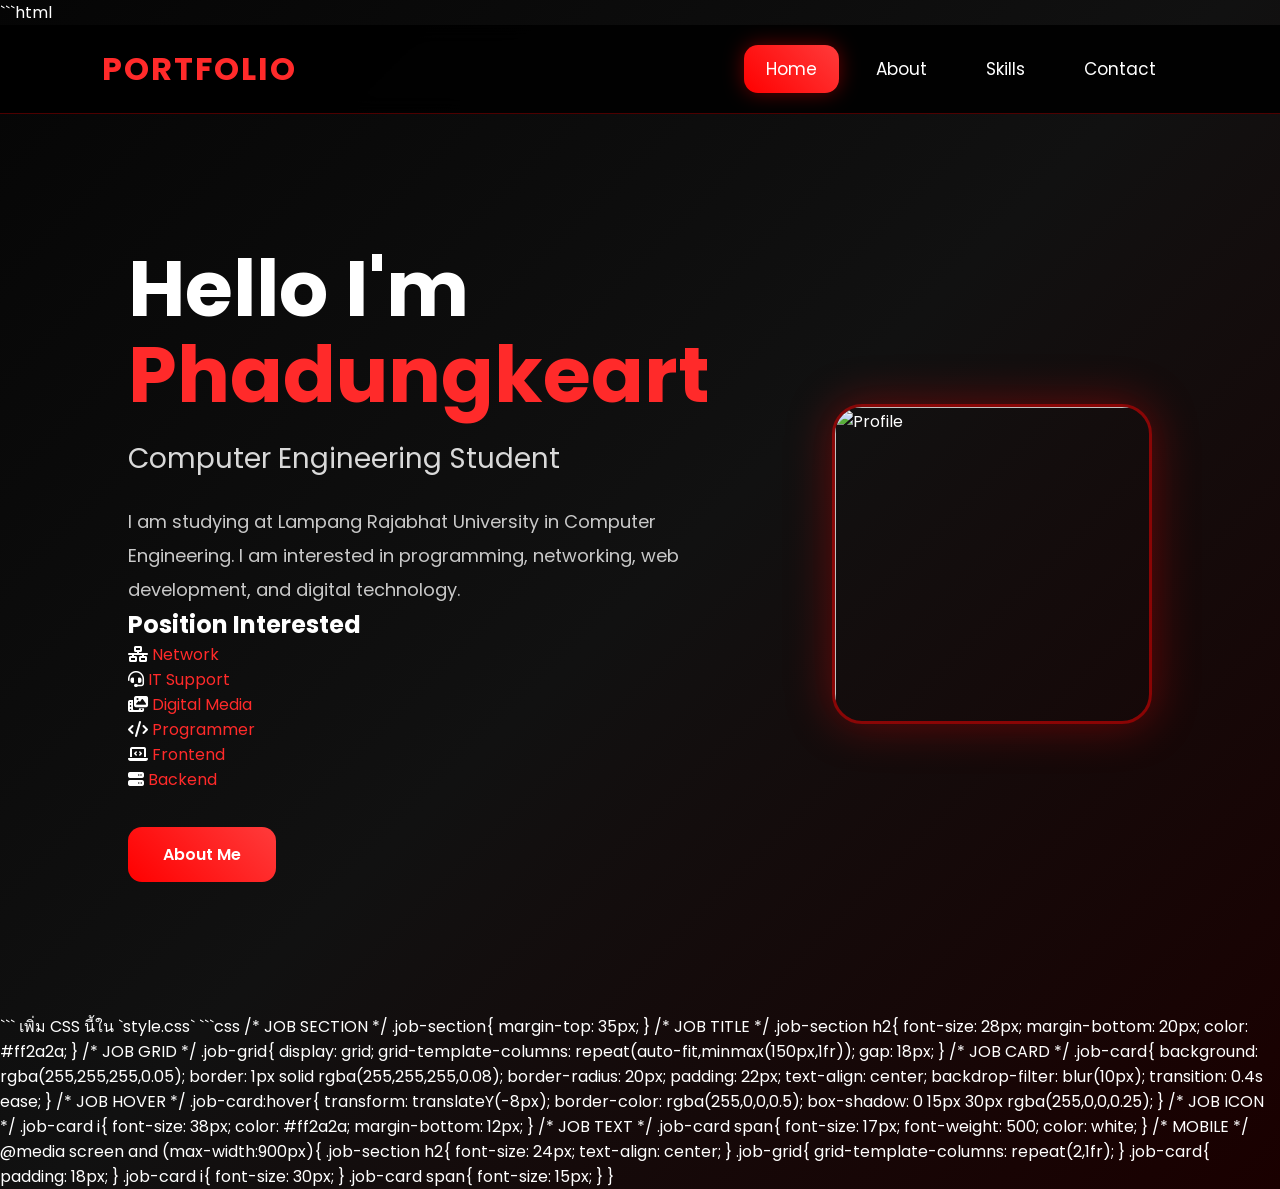
==== index.html @ 9d235dcd "update index1" ====
```html
<!DOCTYPE html>
<html lang="en">

<head>

    <meta charset="UTF-8">

    <meta name="viewport"
    content="width=device-width, initial-scale=1.0">

    <title>Portfolio</title>

    <!-- CSS -->
    <link rel="stylesheet" href="style.css">

    <!-- FONT AWESOME -->
    <link rel="stylesheet"
    href="https://cdnjs.cloudflare.com/ajax/libs/font-awesome/6.5.1/css/all.min.css">

</head>

<body>

    <!-- NAVBAR -->
    <nav class="navbar">

        <div class="logo">
            PORTFOLIO
        </div>

        <ul class="nav-links">

            <li>
                <a href="index.html"
                class="active">
                    Home
                </a>
            </li>

            <li>
                <a href="about.html">
                    About
                </a>
            </li>

            <li>
                <a href="skills.html">
                    Skills
                </a>
            </li>

            <li>
                <a href="contact.html">
                    Contact
                </a>
            </li>

        </ul>

    </nav>

    <!-- HERO -->
    <section class="hero fade-up">

        <!-- TEXT -->
        <div class="hero-text">

            <h1>
                Hello I'm
                <br>
                <span>
                    Phadungkeart
                </span>
            </h1>

            <h3>
                Computer Engineering Student
            </h3>

            <p>
                I am studying at
                Lampang Rajabhat University
                in Computer Engineering.
                I am interested in
                programming, networking,
                web development,
                and digital technology.
            </p>

            <!-- POSITION -->
            <div class="job-section">

                <h2>
                    Position Interested
                </h2>

                <div class="job-grid">

                    <div class="job-card">
                        <i class="fa-solid fa-network-wired"></i>
                        <span>Network</span>
                    </div>

                    <div class="job-card">
                        <i class="fa-solid fa-headset"></i>
                        <span>IT Support</span>
                    </div>

                    <div class="job-card">
                        <i class="fa-solid fa-photo-film"></i>
                        <span>Digital Media</span>
                    </div>

                    <div class="job-card">
                        <i class="fa-solid fa-code"></i>
                        <span>Programmer</span>
                    </div>

                    <div class="job-card">
                        <i class="fa-solid fa-laptop-code"></i>
                        <span>Frontend</span>
                    </div>

                    <div class="job-card">
                        <i class="fa-solid fa-server"></i>
                        <span>Backend</span>
                    </div>

                </div>

            </div>

            <a href="about.html"
            class="btn">
                About Me
            </a>

        </div>

        <!-- IMAGE -->
        <div class="hero-image">

            <img src="profile.jpg"
            alt="Profile">

        </div>

    </section>

    <!-- JS -->
    <script src="script.js"></script>

</body>

</html>
```

เพิ่ม CSS นี้ใน `style.css`

```css
/* JOB SECTION */
.job-section{
    margin-top: 35px;
}

/* JOB TITLE */
.job-section h2{
    font-size: 28px;
    margin-bottom: 20px;
    color: #ff2a2a;
}

/* JOB GRID */
.job-grid{
    display: grid;
    grid-template-columns: repeat(auto-fit,minmax(150px,1fr));
    gap: 18px;
}

/* JOB CARD */
.job-card{
    background: rgba(255,255,255,0.05);
    border: 1px solid rgba(255,255,255,0.08);
    border-radius: 20px;
    padding: 22px;
    text-align: center;
    backdrop-filter: blur(10px);
    transition: 0.4s ease;
}

/* JOB HOVER */
.job-card:hover{
    transform: translateY(-8px);
    border-color: rgba(255,0,0,0.5);
    box-shadow: 0 15px 30px rgba(255,0,0,0.25);
}

/* JOB ICON */
.job-card i{
    font-size: 38px;
    color: #ff2a2a;
    margin-bottom: 12px;
}

/* JOB TEXT */
.job-card span{
    font-size: 17px;
    font-weight: 500;
    color: white;
}

/* MOBILE */
@media screen and (max-width:900px){

    .job-section h2{
        font-size: 24px;
        text-align: center;
    }

    .job-grid{
        grid-template-columns: repeat(2,1fr);
    }

    .job-card{
        padding: 18px;
    }

    .job-card i{
        font-size: 30px;
    }

    .job-card span{
        font-size: 15px;
    }
}
---- style.css ----
/* IMPORT FONT */
@import url('https://fonts.googleapis.com/css2?family=Poppins:wght@300;400;500;600;700&display=swap');

/* RESET */
*{
    margin:0;
    padding:0;
    box-sizing:border-box;
}

/* BODY */
body{
    font-family:'Poppins',sans-serif;
    background:linear-gradient(135deg,#050505,#111111,#1a0000);
    color:white;
    overflow-x:hidden;
}

/* NAVBAR */
.navbar{
    width:100%;
    display:flex;
    justify-content:space-between;
    align-items:center;
    padding:20px 8%;
    position:sticky;
    top:0;
    z-index:1000;
    background:rgba(0,0,0,0.9);
    backdrop-filter:blur(10px);
    border-bottom:1px solid rgba(255,0,0,0.3);
}

/* LOGO */
.logo{
    font-size:32px;
    font-weight:700;
    letter-spacing:2px;
    color:#ff2a2a;
}

/* MENU */
.nav-links{
    display:flex;
    list-style:none;
    gap:15px;
}

/* LINKS */
.nav-links a{
    text-decoration:none;
    color:white;
    padding:12px 22px;
    border-radius:14px;
    transition:0.3s ease;
    font-size:17px;
}

/* HOVER */
.nav-links a:hover{
    background:rgba(255,0,0,0.15);
    color:#ff2a2a;
    transform:translateY(-3px);
}

/* ACTIVE */
.active{
    background:linear-gradient(45deg,#ff0000,#ff3b3b);
    box-shadow:0 0 20px rgba(255,0,0,0.4);
}

/* HERO */
.hero{
    min-height:100vh;
    display:flex;
    justify-content:center;
    align-items:center;
    gap:100px;
    padding:100px 10%;
}

/* HERO TEXT */
.hero-text{
    max-width:650px;
}

/* TITLE */
.hero-text h1{
    font-size:78px;
    line-height:1.1;
    margin-bottom:20px;
}

/* RED */
.hero-text span{
    color:#ff2a2a;
}

/* SUBTITLE */
.hero-text h3{
    font-size:28px;
    color:#d9d9d9;
    margin-bottom:25px;
    font-weight:400;
}

/* DESCRIPTION */
.hero-text p{
    font-size:18px;
    line-height:1.9;
    color:#c9c9c9;
}

/* BUTTON */
.btn{
    display:inline-block;
    margin-top:35px;
    padding:15px 35px;
    background:linear-gradient(45deg,#ff0000,#ff3b3b);
    color:white;
    text-decoration:none;
    border-radius:14px;
    font-weight:600;
    transition:0.35s ease;
}

/* BUTTON HOVER */
.btn:hover{
    transform:translateY(-5px);
    box-shadow:0 15px 30px rgba(255,0,0,0.4);
}

/* HERO IMAGE */
.hero-image img{
    width:320px;
    border-radius:30px;
    border:3px solid rgba(255,0,0,0.5);
    box-shadow:0 0 45px rgba(255,0,0,0.35);
    transition:0.4s ease;
}

/* IMAGE HOVER */
.hero-image img:hover{
    transform:scale(1.03) translateY(-8px);
    box-shadow:0 0 70px rgba(255,0,0,0.6);
}

/* PAGE */
.page-container{
    padding:100px 10%;
}

/* TITLE */
.title{
    font-size:55px;
    color:#ff2a2a;
    text-align:center;
    margin-bottom:50px;
    letter-spacing:2px;
}

/* CARD */
.card{
    background:rgba(255,255,255,0.05);
    border:1px solid rgba(255,255,255,0.08);
    border-radius:30px;
    padding:40px;
    margin-bottom:30px;
    text-align:center;
    backdrop-filter:blur(10px);
    transition:0.4s ease;
}

/* CARD HOVER */
.card:hover{
    transform:translateY(-8px);
    box-shadow:0 20px 40px rgba(255,0,0,0.2);
    border-color:rgba(255,0,0,0.4);
}

/* ICON */
.card i,
.skill-card i,
.contact-card i{
    font-size:55px;
    color:#ff2a2a;
    margin-bottom:20px;
}

/* CARD TEXT */
.card p{
    font-size:20px;
    line-height:2;
    color:#d5d5d5;
}

/* SKILLS */
.skills-grid{
    display:grid;
    grid-template-columns:repeat(auto-fit,minmax(220px,1fr));
    gap:25px;
}

/* SKILL CARD */
.skill-card{
    background:rgba(255,255,255,0.05);
    border:1px solid rgba(255,255,255,0.08);
    border-radius:25px;
    padding:40px;
    text-align:center;
    transition:0.4s ease;
    backdrop-filter:blur(10px);
}

/* HOVER */
.skill-card:hover{
    transform:translateY(-8px);
    border-color:rgba(255,0,0,0.5);
    box-shadow:0 20px 40px rgba(255,0,0,0.2);
}

/* SKILL TEXT */
.skill-card h2{
    font-size:24px;
}

/* CONTACT */
.contact-grid{
    display:grid;
    grid-template-columns:repeat(auto-fit,minmax(250px,1fr));
    gap:25px;
}

/* CONTACT CARD */
.contact-card{
    background:rgba(255,255,255,0.05);
    border:1px solid rgba(255,255,255,0.08);
    border-radius:25px;
    padding:40px;
    text-align:center;
    transition:0.4s ease;
    backdrop-filter:blur(10px);
}

/* CONTACT HOVER */
.contact-card:hover{
    transform:translateY(-8px);
    border-color:rgba(255,0,0,0.5);
    box-shadow:0 20px 40px rgba(255,0,0,0.2);
}

/* CONTACT TEXT */
.contact-card p{
    color:#d5d5d5;
    font-size:18px;
}

/* CERTIFICATE IMAGE */
.card img{
    width:100%;
    max-width:900px;
    border-radius:20px;
    border:2px solid rgba(255,0,0,0.4);
    box-shadow:0 0 25px rgba(255,0,0,0.25);
}

/* ========================= */
/* CERTIFICATE CLICK EFFECT */
/* ========================= */

.certificate-card a{
    display:block;
    text-decoration:none;
    color:white;
}

.certificate-card img{
    width:100%;
    height:230px;
    object-fit:cover;
    display:block;
    transition:0.4s ease;
    cursor:pointer;
}

.certificate-card:hover img{
    transform:scale(1.03);
}

/* FOOTER */
footer{
    text-align:center;
    padding:25px;
    background:rgba(0,0,0,0.6);
    border-top:1px solid rgba(255,0,0,0.2);
    color:#c9c9c9;
}

/* ANIMATION */
.fade-up{
    animation:fadeUp 1s ease;
}

/* KEYFRAME */
@keyframes fadeUp{

    from{
        opacity:0;
        transform:translateY(40px);
    }

    to{
        opacity:1;
        transform:translateY(0);
    }
}

/* MOBILE */
@media screen and (max-width:900px){

    /* NAVBAR */
    .navbar{
        flex-direction:column;
        gap:20px;
        padding:20px;
    }

    /* MENU */
    .nav-links{
        flex-wrap:wrap;
        justify-content:center;
        gap:10px;
    }

    .nav-links a{
        padding:10px 18px;
        font-size:15px;
    }

    /* HERO */
    .hero{
        flex-direction:column-reverse;
        text-align:center;
        gap:50px;
        padding:80px 8%;
    }

    /* TITLE */
    .hero-text h1{
        font-size:48px;
    }

    .hero-text h3{
        font-size:22px;
    }

    .hero-text p{
        font-size:16px;
    }

    /* IMAGE */
    .hero-image img{
        width:260px;
    }

    /* PAGE */
    .page-container{
        padding:70px 6%;
    }

    /* TITLE */
    .title{
        font-size:40px;
    }

    /* CARD */
    .card,
    .skill-card,
    .contact-card{
        padding:30px 20px;
    }

    /* TEXT */
    .card p,
    .contact-card p{
        font-size:16px;
        line-height:1.8;
    }

    /* ICON */
    .card i,
    .skill-card i,
    .contact-card i{
        font-size:45px;
    }

    /* SKILL */
    .skill-card h2{
        font-size:20px;
    }

    /* BUTTON */
    .btn{
        width:100%;
        max-width:300px;
    }

    /* CERTIFICATE */
    .card img{
        width:100%;
        border-radius:15px;
    }

    .certificate-card img{
        height:200px;
    }
}
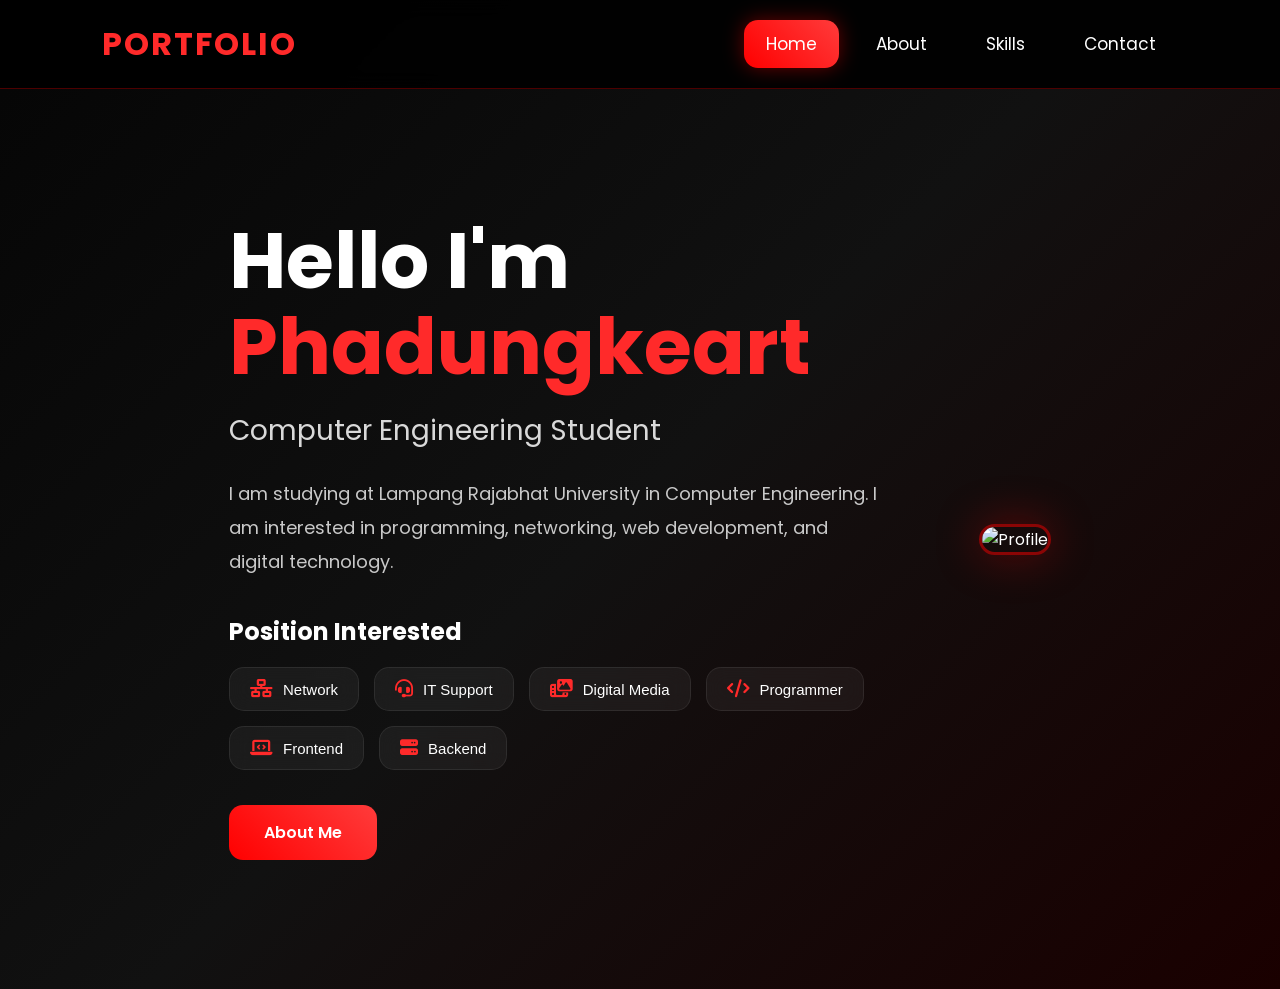
==== commit 888a1e62: "update index2" ====
--- a/index.html
+++ b/index.html
@@ -1,4 +1,3 @@
-```html
 <!DOCTYPE html>
 <html lang="en">
 
@@ -25,10 +24,12 @@
     <!-- NAVBAR -->
     <nav class="navbar">
 
+        <!-- LOGO -->
         <div class="logo">
             PORTFOLIO
         </div>
 
+        <!-- MENU -->
         <ul class="nav-links">
 
             <li>
@@ -69,6 +70,7 @@
             <h1>
                 Hello I'm
                 <br>
+
                 <span>
                     Phadungkeart
                 </span>
@@ -89,48 +91,79 @@
             </p>
 
             <!-- POSITION -->
-            <div class="job-section">
+            <div class="position-section">
 
-                <h2>
+                <h2 class="position-title">
                     Position Interested
                 </h2>
 
-                <div class="job-grid">
+                <div class="position-grid">
 
-                    <div class="job-card">
+                    <div class="position-card">
+
                         <i class="fa-solid fa-network-wired"></i>
-                        <span>Network</span>
+
+                        <span>
+                            Network
+                        </span>
+
                     </div>
 
-                    <div class="job-card">
+                    <div class="position-card">
+
                         <i class="fa-solid fa-headset"></i>
-                        <span>IT Support</span>
+
+                        <span>
+                            IT Support
+                        </span>
+
                     </div>
 
-                    <div class="job-card">
+                    <div class="position-card">
+
                         <i class="fa-solid fa-photo-film"></i>
-                        <span>Digital Media</span>
+
+                        <span>
+                            Digital Media
+                        </span>
+
                     </div>
 
-                    <div class="job-card">
+                    <div class="position-card">
+
                         <i class="fa-solid fa-code"></i>
-                        <span>Programmer</span>
+
+                        <span>
+                            Programmer
+                        </span>
+
                     </div>
 
-                    <div class="job-card">
+                    <div class="position-card">
+
                         <i class="fa-solid fa-laptop-code"></i>
-                        <span>Frontend</span>
+
+                        <span>
+                            Frontend
+                        </span>
+
                     </div>
 
-                    <div class="job-card">
+                    <div class="position-card">
+
                         <i class="fa-solid fa-server"></i>
-                        <span>Backend</span>
+
+                        <span>
+                            Backend
+                        </span>
+
                     </div>
 
                 </div>
 
             </div>
 
+            <!-- BUTTON -->
             <a href="about.html"
             class="btn">
                 About Me
@@ -153,84 +186,4 @@
 
 </body>
 
-</html>
-```
-
-เพิ่ม CSS นี้ใน `style.css`
-
-```css
-/* JOB SECTION */
-.job-section{
-    margin-top: 35px;
-}
-
-/* JOB TITLE */
-.job-section h2{
-    font-size: 28px;
-    margin-bottom: 20px;
-    color: #ff2a2a;
-}
-
-/* JOB GRID */
-.job-grid{
-    display: grid;
-    grid-template-columns: repeat(auto-fit,minmax(150px,1fr));
-    gap: 18px;
-}
-
-/* JOB CARD */
-.job-card{
-    background: rgba(255,255,255,0.05);
-    border: 1px solid rgba(255,255,255,0.08);
-    border-radius: 20px;
-    padding: 22px;
-    text-align: center;
-    backdrop-filter: blur(10px);
-    transition: 0.4s ease;
-}
-
-/* JOB HOVER */
-.job-card:hover{
-    transform: translateY(-8px);
-    border-color: rgba(255,0,0,0.5);
-    box-shadow: 0 15px 30px rgba(255,0,0,0.25);
-}
-
-/* JOB ICON */
-.job-card i{
-    font-size: 38px;
-    color: #ff2a2a;
-    margin-bottom: 12px;
-}
-
-/* JOB TEXT */
-.job-card span{
-    font-size: 17px;
-    font-weight: 500;
-    color: white;
-}
-
-/* MOBILE */
-@media screen and (max-width:900px){
-
-    .job-section h2{
-        font-size: 24px;
-        text-align: center;
-    }
-
-    .job-grid{
-        grid-template-columns: repeat(2,1fr);
-    }
-
-    .job-card{
-        padding: 18px;
-    }
-
-    .job-card i{
-        font-size: 30px;
-    }
-
-    .job-card span{
-        font-size: 15px;
-    }
-}+</html>
--- a/style.css
+++ b/style.css
@@ -1,4 +1,3 @@
-
 /* IMPORT FONT */
 @import url('https://fonts.googleapis.com/css2?family=Poppins:wght@300;400;500;600;700&display=swap');
 
@@ -12,71 +11,115 @@
 /* BODY */
 body{
     font-family:'Poppins',sans-serif;
-    background:linear-gradient(135deg,#050505,#111111,#1a0000);
+    background:
+        linear-gradient(
+            135deg,
+            #050505,
+            #111111,
+            #1a0000
+        );
+
     color:white;
+
     overflow-x:hidden;
 }
 
 /* NAVBAR */
 .navbar{
     width:100%;
+
     display:flex;
+
     justify-content:space-between;
+
     align-items:center;
+
     padding:20px 8%;
+
     position:sticky;
+
     top:0;
+
     z-index:1000;
+
     background:rgba(0,0,0,0.9);
+
     backdrop-filter:blur(10px);
-    border-bottom:1px solid rgba(255,0,0,0.3);
+
+    border-bottom:
+        1px solid rgba(255,0,0,0.3);
 }
 
 /* LOGO */
 .logo{
     font-size:32px;
+
     font-weight:700;
+
     letter-spacing:2px;
+
     color:#ff2a2a;
 }
 
 /* MENU */
 .nav-links{
     display:flex;
+
     list-style:none;
+
     gap:15px;
 }
 
 /* LINKS */
 .nav-links a{
     text-decoration:none;
+
     color:white;
+
     padding:12px 22px;
+
     border-radius:14px;
+
     transition:0.3s ease;
+
     font-size:17px;
 }
 
 /* HOVER */
 .nav-links a:hover{
-    background:rgba(255,0,0,0.15);
+    background:
+        rgba(255,0,0,0.15);
+
     color:#ff2a2a;
+
     transform:translateY(-3px);
 }
 
 /* ACTIVE */
 .active{
-    background:linear-gradient(45deg,#ff0000,#ff3b3b);
-    box-shadow:0 0 20px rgba(255,0,0,0.4);
+    background:
+        linear-gradient(
+            45deg,
+            #ff0000,
+            #ff3b3b
+        );
+
+    box-shadow:
+        0 0 20px rgba(255,0,0,0.4);
 }
 
 /* HERO */
 .hero{
     min-height:100vh;
+
     display:flex;
+
     justify-content:center;
+
     align-items:center;
+
     gap:100px;
+
     padding:100px 10%;
 }
 
@@ -88,7 +131,9 @@
 /* TITLE */
 .hero-text h1{
     font-size:78px;
+
     line-height:1.1;
+
     margin-bottom:20px;
 }
 
@@ -100,201 +145,177 @@
 /* SUBTITLE */
 .hero-text h3{
     font-size:28px;
+
     color:#d9d9d9;
+
     margin-bottom:25px;
+
     font-weight:400;
 }
 
 /* DESCRIPTION */
 .hero-text p{
     font-size:18px;
+
     line-height:1.9;
+
     color:#c9c9c9;
+}
+
+/* POSITION */
+.position-section{
+    margin-top:35px;
+}
+
+/* POSITION TITLE */
+.position-title{
+    font-size:24px;
+
+    margin-bottom:18px;
+
+    color:#ffffff;
+}
+
+/* GRID */
+.position-grid{
+    display:flex;
+
+    flex-wrap:wrap;
+
+    gap:15px;
+}
+
+/* CARD */
+.position-card{
+    display:flex;
+
+    align-items:center;
+
+    gap:10px;
+
+    padding:12px 20px;
+
+    background:
+        rgba(255,255,255,0.05);
+
+    border:
+        1px solid rgba(255,255,255,0.08);
+
+    border-radius:15px;
+
+    backdrop-filter:blur(10px);
+
+    transition:0.35s ease;
+
+    cursor:pointer;
+}
+
+/* ICON */
+.position-card i{
+    color:#ff2a2a;
+
+    font-size:18px;
+
+    transition:0.35s ease;
+}
+
+/* TEXT */
+.position-card span{
+    color:white;
+
+    font-size:15px;
+
+    font-weight:500;
+}
+
+/* HOVER */
+.position-card:hover{
+
+    transform:
+        translateY(-6px)
+        scale(1.05);
+
+    border-color:
+        rgba(255,0,0,0.5);
+
+    box-shadow:
+        0 10px 25px rgba(255,0,0,0.25);
+
+    background:
+        rgba(255,0,0,0.08);
+}
+
+/* ICON HOVER */
+.position-card:hover i{
+
+    transform:
+        rotate(10deg)
+        scale(1.2);
+
+    color:#ff4d4d;
+
+    text-shadow:
+        0 0 15px rgba(255,0,0,0.7);
 }
 
 /* BUTTON */
 .btn{
     display:inline-block;
+
     margin-top:35px;
+
     padding:15px 35px;
-    background:linear-gradient(45deg,#ff0000,#ff3b3b);
+
+    background:
+        linear-gradient(
+            45deg,
+            #ff0000,
+            #ff3b3b
+        );
+
     color:white;
+
     text-decoration:none;
+
     border-radius:14px;
+
     font-weight:600;
+
     transition:0.35s ease;
 }
 
 /* BUTTON HOVER */
 .btn:hover{
     transform:translateY(-5px);
-    box-shadow:0 15px 30px rgba(255,0,0,0.4);
+
+    box-shadow:
+        0 15px 30px rgba(255,0,0,0.4);
 }
 
 /* HERO IMAGE */
 .hero-image img{
     width:320px;
+
     border-radius:30px;
-    border:3px solid rgba(255,0,0,0.5);
-    box-shadow:0 0 45px rgba(255,0,0,0.35);
+
+    border:
+        3px solid rgba(255,0,0,0.5);
+
+    box-shadow:
+        0 0 45px rgba(255,0,0,0.35);
+
     transition:0.4s ease;
 }
 
 /* IMAGE HOVER */
 .hero-image img:hover{
-    transform:scale(1.03) translateY(-8px);
-    box-shadow:0 0 70px rgba(255,0,0,0.6);
-}
-
-/* PAGE */
-.page-container{
-    padding:100px 10%;
-}
-
-/* TITLE */
-.title{
-    font-size:55px;
-    color:#ff2a2a;
-    text-align:center;
-    margin-bottom:50px;
-    letter-spacing:2px;
-}
-
-/* CARD */
-.card{
-    background:rgba(255,255,255,0.05);
-    border:1px solid rgba(255,255,255,0.08);
-    border-radius:30px;
-    padding:40px;
-    margin-bottom:30px;
-    text-align:center;
-    backdrop-filter:blur(10px);
-    transition:0.4s ease;
-}
-
-/* CARD HOVER */
-.card:hover{
-    transform:translateY(-8px);
-    box-shadow:0 20px 40px rgba(255,0,0,0.2);
-    border-color:rgba(255,0,0,0.4);
-}
-
-/* ICON */
-.card i,
-.skill-card i,
-.contact-card i{
-    font-size:55px;
-    color:#ff2a2a;
-    margin-bottom:20px;
-}
-
-/* CARD TEXT */
-.card p{
-    font-size:20px;
-    line-height:2;
-    color:#d5d5d5;
-}
-
-/* SKILLS */
-.skills-grid{
-    display:grid;
-    grid-template-columns:repeat(auto-fit,minmax(220px,1fr));
-    gap:25px;
-}
-
-/* SKILL CARD */
-.skill-card{
-    background:rgba(255,255,255,0.05);
-    border:1px solid rgba(255,255,255,0.08);
-    border-radius:25px;
-    padding:40px;
-    text-align:center;
-    transition:0.4s ease;
-    backdrop-filter:blur(10px);
-}
-
-/* HOVER */
-.skill-card:hover{
-    transform:translateY(-8px);
-    border-color:rgba(255,0,0,0.5);
-    box-shadow:0 20px 40px rgba(255,0,0,0.2);
-}
-
-/* SKILL TEXT */
-.skill-card h2{
-    font-size:24px;
-}
-
-/* CONTACT */
-.contact-grid{
-    display:grid;
-    grid-template-columns:repeat(auto-fit,minmax(250px,1fr));
-    gap:25px;
-}
-
-/* CONTACT CARD */
-.contact-card{
-    background:rgba(255,255,255,0.05);
-    border:1px solid rgba(255,255,255,0.08);
-    border-radius:25px;
-    padding:40px;
-    text-align:center;
-    transition:0.4s ease;
-    backdrop-filter:blur(10px);
-}
-
-/* CONTACT HOVER */
-.contact-card:hover{
-    transform:translateY(-8px);
-    border-color:rgba(255,0,0,0.5);
-    box-shadow:0 20px 40px rgba(255,0,0,0.2);
-}
-
-/* CONTACT TEXT */
-.contact-card p{
-    color:#d5d5d5;
-    font-size:18px;
-}
-
-/* CERTIFICATE IMAGE */
-.card img{
-    width:100%;
-    max-width:900px;
-    border-radius:20px;
-    border:2px solid rgba(255,0,0,0.4);
-    box-shadow:0 0 25px rgba(255,0,0,0.25);
-}
-
-/* ========================= */
-/* CERTIFICATE CLICK EFFECT */
-/* ========================= */
-
-.certificate-card a{
-    display:block;
-    text-decoration:none;
-    color:white;
-}
-
-.certificate-card img{
-    width:100%;
-    height:230px;
-    object-fit:cover;
-    display:block;
-    transition:0.4s ease;
-    cursor:pointer;
-}
-
-.certificate-card:hover img{
-    transform:scale(1.03);
-}
-
-/* FOOTER */
-footer{
-    text-align:center;
-    padding:25px;
-    background:rgba(0,0,0,0.6);
-    border-top:1px solid rgba(255,0,0,0.2);
-    color:#c9c9c9;
+
+    transform:
+        scale(1.03)
+        translateY(-8px);
+
+    box-shadow:
+        0 0 70px rgba(255,0,0,0.6);
 }
 
 /* ANIMATION */
@@ -307,11 +328,13 @@
 
     from{
         opacity:0;
+
         transform:translateY(40px);
     }
 
     to{
         opacity:1;
+
         transform:translateY(0);
     }
 }
@@ -321,28 +344,41 @@
 
     /* NAVBAR */
     .navbar{
+
         flex-direction:column;
+
         gap:20px;
+
         padding:20px;
     }
 
     /* MENU */
     .nav-links{
+
         flex-wrap:wrap;
+
         justify-content:center;
+
         gap:10px;
     }
 
+    /* LINK */
     .nav-links a{
+
         padding:10px 18px;
+
         font-size:15px;
     }
 
     /* HERO */
     .hero{
+
         flex-direction:column-reverse;
+
         text-align:center;
+
         gap:50px;
+
         padding:80px 8%;
     }
 
@@ -351,10 +387,12 @@
         font-size:48px;
     }
 
+    /* SUB */
     .hero-text h3{
         font-size:22px;
     }
 
+    /* TEXT */
     .hero-text p{
         font-size:16px;
     }
@@ -364,55 +402,30 @@
         width:260px;
     }
 
-    /* PAGE */
-    .page-container{
-        padding:70px 6%;
-    }
-
-    /* TITLE */
-    .title{
-        font-size:40px;
+    /* POSITION */
+    .position-title{
+        text-align:center;
+    }
+
+    /* GRID */
+    .position-grid{
+        justify-content:center;
     }
 
     /* CARD */
-    .card,
-    .skill-card,
-    .contact-card{
-        padding:30px 20px;
+    .position-card{
+        padding:10px 16px;
     }
 
     /* TEXT */
-    .card p,
-    .contact-card p{
-        font-size:16px;
-        line-height:1.8;
-    }
-
-    /* ICON */
-    .card i,
-    .skill-card i,
-    .contact-card i{
-        font-size:45px;
-    }
-
-    /* SKILL */
-    .skill-card h2{
-        font-size:20px;
+    .position-card span{
+        font-size:14px;
     }
 
     /* BUTTON */
     .btn{
         width:100%;
+
         max-width:300px;
     }
-
-    /* CERTIFICATE */
-    .card img{
-        width:100%;
-        border-radius:15px;
-    }
-
-    .certificate-card img{
-        height:200px;
-    }
 }
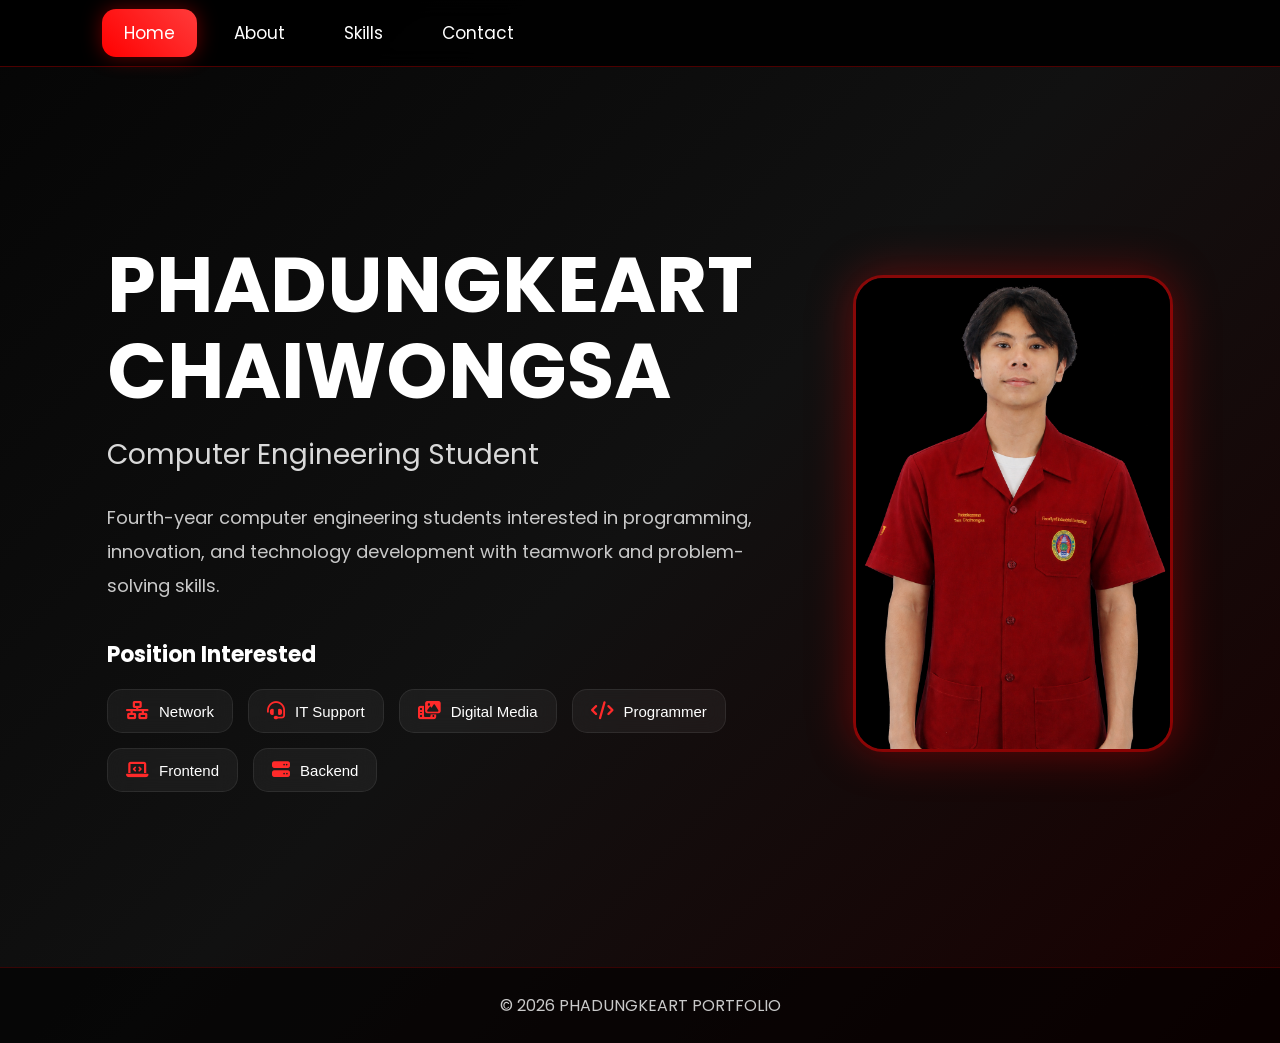
==== commit efcd0c55: "update index3" ====
--- a/index.html
+++ b/index.html
@@ -8,7 +8,7 @@
     <meta name="viewport"
     content="width=device-width, initial-scale=1.0">
 
-    <title>Portfolio</title>
+    <title>Phadungkeart Portfolio</title>
 
     <!-- CSS -->
     <link rel="stylesheet" href="style.css">
@@ -17,6 +17,151 @@
     <link rel="stylesheet"
     href="https://cdnjs.cloudflare.com/ajax/libs/font-awesome/6.5.1/css/all.min.css">
 
+    <style>
+
+        /* TITLE */
+        .hero-text h1{
+
+            font-size: 78px;
+
+            line-height: 1.1;
+
+            margin-bottom: 20px;
+
+            font-weight: 700;
+
+            color: white;
+
+            transition: color 0.4s ease;
+        }
+
+        /* HOVER BOTH NAME */
+        .hero-text h1:hover{
+
+            color: #ff2a2a;
+        }
+
+        /* POSITION SECTION */
+        .position-section{
+
+            margin-top: 35px;
+        }
+
+        /* POSITION TITLE */
+        .position-title{
+
+            font-size: 22px;
+
+            margin-bottom: 18px;
+
+            color: white;
+        }
+
+        /* POSITION GRID */
+        .position-grid{
+
+            display: flex;
+
+            flex-wrap: wrap;
+
+            gap: 15px;
+        }
+
+        /* POSITION CARD */
+        .position-card{
+
+            display: flex;
+
+            align-items: center;
+
+            gap: 10px;
+
+            padding: 12px 18px;
+
+            background: rgba(255,255,255,0.05);
+
+            border: 1px solid rgba(255,255,255,0.08);
+
+            border-radius: 15px;
+
+            backdrop-filter: blur(10px);
+
+            transition: 0.35s ease;
+
+            cursor: pointer;
+        }
+
+        /* ICON */
+        .position-card i{
+
+            color: #ff2a2a;
+
+            font-size: 18px;
+
+            transition: 0.35s ease;
+        }
+
+        /* TEXT */
+        .position-card span{
+
+            color: white;
+
+            font-size: 15px;
+
+            font-weight: 500;
+        }
+
+        /* HOVER */
+        .position-card:hover{
+
+            transform:
+                translateY(-6px)
+                scale(1.05);
+
+            border-color:
+                rgba(255,0,0,0.5);
+
+            box-shadow:
+                0 10px 25px rgba(255,0,0,0.25);
+
+            background:
+                rgba(255,0,0,0.08);
+        }
+
+        /* ICON HOVER */
+        .position-card:hover i{
+
+            transform:
+                rotate(8deg)
+                scale(1.15);
+
+            color: #ff4d4d;
+
+            text-shadow:
+                0 0 15px rgba(255,0,0,0.7);
+        }
+
+        /* MOBILE */
+        @media screen and (max-width:900px){
+
+            .hero-text h1{
+
+                font-size: 48px;
+            }
+
+            .position-grid{
+
+                justify-content: center;
+            }
+
+            .position-title{
+
+                text-align: center;
+            }
+        }
+
+    </style>
+
 </head>
 
 <body>
@@ -24,17 +169,11 @@
     <!-- NAVBAR -->
     <nav class="navbar">
 
-        <!-- LOGO -->
-        <div class="logo">
-            PORTFOLIO
-        </div>
-
         <!-- MENU -->
         <ul class="nav-links">
 
             <li>
-                <a href="index.html"
-                class="active">
+                <a href="index.html" class="active">
                     Home
                 </a>
             </li>
@@ -62,18 +201,14 @@
     </nav>
 
     <!-- HERO -->
-    <section class="hero fade-up">
+    <section class="hero">
 
         <!-- TEXT -->
-        <div class="hero-text">
+        <div class="hero-text fade-up">
 
             <h1>
-                Hello I'm
-                <br>
-
-                <span>
-                    Phadungkeart
-                </span>
+                PHADUNGKEART<br>
+                CHAIWONGSA
             </h1>
 
             <h3>
@@ -81,13 +216,9 @@
             </h3>
 
             <p>
-                I am studying at
-                Lampang Rajabhat University
-                in Computer Engineering.
-                I am interested in
-                programming, networking,
-                web development,
-                and digital technology.
+                Fourth-year computer engineering students interested 
+                in programming, innovation, and technology development
+                with teamwork and problem-solving skills.
             </p>
 
             <!-- POSITION -->
@@ -163,23 +294,25 @@
 
             </div>
 
-            <!-- BUTTON -->
-            <a href="about.html"
-            class="btn">
-                About Me
-            </a>
-
         </div>
 
         <!-- IMAGE -->
-        <div class="hero-image">
-
-            <img src="profile.jpg"
-            alt="Profile">
+        <div class="hero-image fade-up">
+
+            <img src="profile.png" alt="Profile Image">
 
         </div>
 
     </section>
+
+    <!-- FOOTER -->
+    <footer>
+
+        <p>
+            © 2026 PHADUNGKEART PORTFOLIO
+        </p>
+
+    </footer>
 
     <!-- JS -->
     <script src="script.js"></script>
--- a/style.css
+++ b/style.css
@@ -11,115 +11,71 @@
 /* BODY */
 body{
     font-family:'Poppins',sans-serif;
-    background:
-        linear-gradient(
-            135deg,
-            #050505,
-            #111111,
-            #1a0000
-        );
-
+    background:linear-gradient(135deg,#050505,#111111,#1a0000);
     color:white;
-
     overflow-x:hidden;
 }
 
 /* NAVBAR */
 .navbar{
     width:100%;
-
     display:flex;
-
     justify-content:space-between;
-
     align-items:center;
-
     padding:20px 8%;
-
     position:sticky;
-
     top:0;
-
     z-index:1000;
-
     background:rgba(0,0,0,0.9);
-
     backdrop-filter:blur(10px);
-
-    border-bottom:
-        1px solid rgba(255,0,0,0.3);
+    border-bottom:1px solid rgba(255,0,0,0.3);
 }
 
 /* LOGO */
 .logo{
     font-size:32px;
-
     font-weight:700;
-
     letter-spacing:2px;
-
     color:#ff2a2a;
 }
 
 /* MENU */
 .nav-links{
     display:flex;
-
     list-style:none;
-
     gap:15px;
 }
 
 /* LINKS */
 .nav-links a{
     text-decoration:none;
-
     color:white;
-
     padding:12px 22px;
-
     border-radius:14px;
-
     transition:0.3s ease;
-
     font-size:17px;
 }
 
 /* HOVER */
 .nav-links a:hover{
-    background:
-        rgba(255,0,0,0.15);
-
-    color:#ff2a2a;
-
+    background:rgba(255,0,0,0.15);
+    color:#ff2a2a;
     transform:translateY(-3px);
 }
 
 /* ACTIVE */
 .active{
-    background:
-        linear-gradient(
-            45deg,
-            #ff0000,
-            #ff3b3b
-        );
-
-    box-shadow:
-        0 0 20px rgba(255,0,0,0.4);
+    background:linear-gradient(45deg,#ff0000,#ff3b3b);
+    box-shadow:0 0 20px rgba(255,0,0,0.4);
 }
 
 /* HERO */
 .hero{
     min-height:100vh;
-
     display:flex;
-
     justify-content:center;
-
     align-items:center;
-
     gap:100px;
-
     padding:100px 10%;
 }
 
@@ -131,9 +87,7 @@
 /* TITLE */
 .hero-text h1{
     font-size:78px;
-
     line-height:1.1;
-
     margin-bottom:20px;
 }
 
@@ -145,177 +99,240 @@
 /* SUBTITLE */
 .hero-text h3{
     font-size:28px;
-
     color:#d9d9d9;
-
     margin-bottom:25px;
-
     font-weight:400;
 }
 
 /* DESCRIPTION */
 .hero-text p{
     font-size:18px;
-
     line-height:1.9;
-
     color:#c9c9c9;
-}
-
-/* POSITION */
-.position-section{
-    margin-top:35px;
-}
-
-/* POSITION TITLE */
-.position-title{
-    font-size:24px;
-
-    margin-bottom:18px;
-
-    color:#ffffff;
-}
-
-/* GRID */
-.position-grid{
-    display:flex;
-
-    flex-wrap:wrap;
-
-    gap:15px;
-}
-
-/* CARD */
-.position-card{
-    display:flex;
-
-    align-items:center;
-
-    gap:10px;
-
-    padding:12px 20px;
-
-    background:
-        rgba(255,255,255,0.05);
-
-    border:
-        1px solid rgba(255,255,255,0.08);
-
-    border-radius:15px;
-
-    backdrop-filter:blur(10px);
-
-    transition:0.35s ease;
-
-    cursor:pointer;
-}
-
-/* ICON */
-.position-card i{
-    color:#ff2a2a;
-
-    font-size:18px;
-
-    transition:0.35s ease;
-}
-
-/* TEXT */
-.position-card span{
-    color:white;
-
-    font-size:15px;
-
-    font-weight:500;
-}
-
-/* HOVER */
-.position-card:hover{
-
-    transform:
-        translateY(-6px)
-        scale(1.05);
-
-    border-color:
-        rgba(255,0,0,0.5);
-
-    box-shadow:
-        0 10px 25px rgba(255,0,0,0.25);
-
-    background:
-        rgba(255,0,0,0.08);
-}
-
-/* ICON HOVER */
-.position-card:hover i{
-
-    transform:
-        rotate(10deg)
-        scale(1.2);
-
-    color:#ff4d4d;
-
-    text-shadow:
-        0 0 15px rgba(255,0,0,0.7);
 }
 
 /* BUTTON */
 .btn{
     display:inline-block;
-
     margin-top:35px;
-
     padding:15px 35px;
-
-    background:
-        linear-gradient(
-            45deg,
-            #ff0000,
-            #ff3b3b
-        );
-
+    background:linear-gradient(45deg,#ff0000,#ff3b3b);
     color:white;
-
     text-decoration:none;
-
     border-radius:14px;
-
     font-weight:600;
-
     transition:0.35s ease;
 }
 
 /* BUTTON HOVER */
 .btn:hover{
     transform:translateY(-5px);
-
-    box-shadow:
-        0 15px 30px rgba(255,0,0,0.4);
+    box-shadow:0 15px 30px rgba(255,0,0,0.4);
 }
 
 /* HERO IMAGE */
 .hero-image img{
     width:320px;
-
     border-radius:30px;
-
-    border:
-        3px solid rgba(255,0,0,0.5);
-
-    box-shadow:
-        0 0 45px rgba(255,0,0,0.35);
-
+    border:3px solid rgba(255,0,0,0.5);
+    box-shadow:0 0 45px rgba(255,0,0,0.35);
     transition:0.4s ease;
 }
 
 /* IMAGE HOVER */
 .hero-image img:hover{
-
-    transform:
-        scale(1.03)
-        translateY(-8px);
-
-    box-shadow:
-        0 0 70px rgba(255,0,0,0.6);
+    transform:scale(1.03) translateY(-8px);
+    box-shadow:0 0 70px rgba(255,0,0,0.6);
+}
+
+/* PAGE */
+.page-container{
+    padding:100px 10%;
+}
+
+/* TITLE */
+.title{
+    font-size:55px;
+    color:#ff2a2a;
+    text-align:center;
+    margin-bottom:50px;
+    letter-spacing:2px;
+}
+
+/* CARD */
+.card{
+    background:rgba(255,255,255,0.05);
+    border:1px solid rgba(255,255,255,0.08);
+    border-radius:30px;
+    padding:40px;
+    margin-bottom:30px;
+    text-align:center;
+    backdrop-filter:blur(10px);
+    transition:0.4s ease;
+}
+
+/* CARD HOVER */
+.card:hover{
+    transform:translateY(-8px);
+    box-shadow:0 20px 40px rgba(255,0,0,0.2);
+    border-color:rgba(255,0,0,0.4);
+}
+
+/* ICON */
+.card i,
+.skill-card i,
+.contact-card i{
+    font-size:55px;
+    color:#ff2a2a;
+    margin-bottom:20px;
+}
+
+/* CARD TEXT */
+.card p{
+    font-size:20px;
+    line-height:2;
+    color:#d5d5d5;
+}
+
+/* SKILLS */
+.skills-grid{
+    display:grid;
+    grid-template-columns:repeat(auto-fit,minmax(220px,1fr));
+    gap:25px;
+}
+
+/* SKILL CARD */
+.skill-card{
+    background:rgba(255,255,255,0.05);
+    border:1px solid rgba(255,255,255,0.08);
+    border-radius:25px;
+    padding:40px;
+    text-align:center;
+    transition:0.4s ease;
+    backdrop-filter:blur(10px);
+}
+
+/* HOVER */
+.skill-card:hover{
+    transform:translateY(-8px);
+    border-color:rgba(255,0,0,0.5);
+    box-shadow:0 20px 40px rgba(255,0,0,0.2);
+}
+
+/* SKILL TEXT */
+.skill-card h2{
+    font-size:24px;
+}
+
+/* CONTACT */
+.contact-grid{
+    display:grid;
+    grid-template-columns:repeat(auto-fit,minmax(250px,1fr));
+    gap:25px;
+}
+
+/* CONTACT CARD */
+.contact-card{
+    background:rgba(255,255,255,0.05);
+    border:1px solid rgba(255,255,255,0.08);
+    border-radius:25px;
+    padding:40px;
+    text-align:center;
+    transition:0.4s ease;
+    backdrop-filter:blur(10px);
+}
+
+/* CONTACT HOVER */
+.contact-card:hover{
+    transform:translateY(-8px);
+    border-color:rgba(255,0,0,0.5);
+    box-shadow:0 20px 40px rgba(255,0,0,0.2);
+}
+
+/* CONTACT TEXT */
+.contact-card p{
+    color:#d5d5d5;
+    font-size:18px;
+}
+
+/* CERTIFICATE IMAGE */
+.card img{
+    width:100%;
+    max-width:900px;
+    border-radius:20px;
+    border:2px solid rgba(255,0,0,0.4);
+    box-shadow:0 0 25px rgba(255,0,0,0.25);
+}
+
+/* POSITION SECTION */
+.position-section{
+    margin-top:35px;
+}
+
+/* POSITION TITLE */
+.position-title{
+    font-size:22px;
+    margin-bottom:18px;
+    color:white;
+}
+
+/* POSITION GRID */
+.position-grid{
+    display:flex;
+    flex-wrap:wrap;
+    gap:15px;
+}
+
+/* POSITION CARD */
+.position-card{
+    display:flex;
+    align-items:center;
+    gap:10px;
+    padding:12px 18px;
+    background:rgba(255,255,255,0.05);
+    border:1px solid rgba(255,255,255,0.08);
+    border-radius:15px;
+    backdrop-filter:blur(10px);
+    transition:0.35s ease;
+    cursor:pointer;
+}
+
+/* POSITION ICON */
+.position-card i{
+    color:#ff2a2a;
+    font-size:18px;
+    transition:0.35s ease;
+}
+
+/* POSITION TEXT */
+.position-card span{
+    color:white;
+    font-size:15px;
+    font-weight:500;
+}
+
+/* POSITION HOVER */
+.position-card:hover{
+    transform:translateY(-6px) scale(1.05);
+    border-color:rgba(255,0,0,0.5);
+    box-shadow:0 10px 25px rgba(255,0,0,0.25);
+    background:rgba(255,0,0,0.08);
+}
+
+/* POSITION ICON HOVER */
+.position-card:hover i{
+    transform:rotate(8deg) scale(1.15);
+    color:#ff4d4d;
+    text-shadow:0 0 15px rgba(255,0,0,0.7);
+}
+
+/* FOOTER */
+footer{
+    text-align:center;
+    padding:25px;
+    background:rgba(0,0,0,0.6);
+    border-top:1px solid rgba(255,0,0,0.2);
+    color:#c9c9c9;
 }
 
 /* ANIMATION */
@@ -328,13 +345,11 @@
 
     from{
         opacity:0;
-
         transform:translateY(40px);
     }
 
     to{
         opacity:1;
-
         transform:translateY(0);
     }
 }
@@ -344,41 +359,28 @@
 
     /* NAVBAR */
     .navbar{
-
         flex-direction:column;
-
         gap:20px;
-
         padding:20px;
     }
 
     /* MENU */
     .nav-links{
-
         flex-wrap:wrap;
-
         justify-content:center;
-
         gap:10px;
     }
 
-    /* LINK */
     .nav-links a{
-
         padding:10px 18px;
-
         font-size:15px;
     }
 
     /* HERO */
     .hero{
-
         flex-direction:column-reverse;
-
         text-align:center;
-
         gap:50px;
-
         padding:80px 8%;
     }
 
@@ -387,12 +389,10 @@
         font-size:48px;
     }
 
-    /* SUB */
     .hero-text h3{
         font-size:22px;
     }
 
-    /* TEXT */
     .hero-text p{
         font-size:16px;
     }
@@ -402,30 +402,60 @@
         width:260px;
     }
 
+    /* PAGE */
+    .page-container{
+        padding:70px 6%;
+    }
+
+    /* TITLE */
+    .title{
+        font-size:40px;
+    }
+
+    /* CARD */
+    .card,
+    .skill-card,
+    .contact-card{
+        padding:30px 20px;
+    }
+
+    /* TEXT */
+    .card p,
+    .contact-card p{
+        font-size:16px;
+        line-height:1.8;
+    }
+
+    /* ICON */
+    .card i,
+    .skill-card i,
+    .contact-card i{
+        font-size:45px;
+    }
+
+    /* SKILL */
+    .skill-card h2{
+        font-size:20px;
+    }
+
     /* POSITION */
+    .position-grid{
+        justify-content:center;
+    }
+
     .position-title{
         text-align:center;
-    }
-
-    /* GRID */
-    .position-grid{
-        justify-content:center;
-    }
-
-    /* CARD */
-    .position-card{
-        padding:10px 16px;
-    }
-
-    /* TEXT */
-    .position-card span{
-        font-size:14px;
     }
 
     /* BUTTON */
     .btn{
         width:100%;
-
         max-width:300px;
     }
+
+    /* CERTIFICATE */
+    .card img{
+        width:100%;
+        border-radius:15px;
+    }
 }
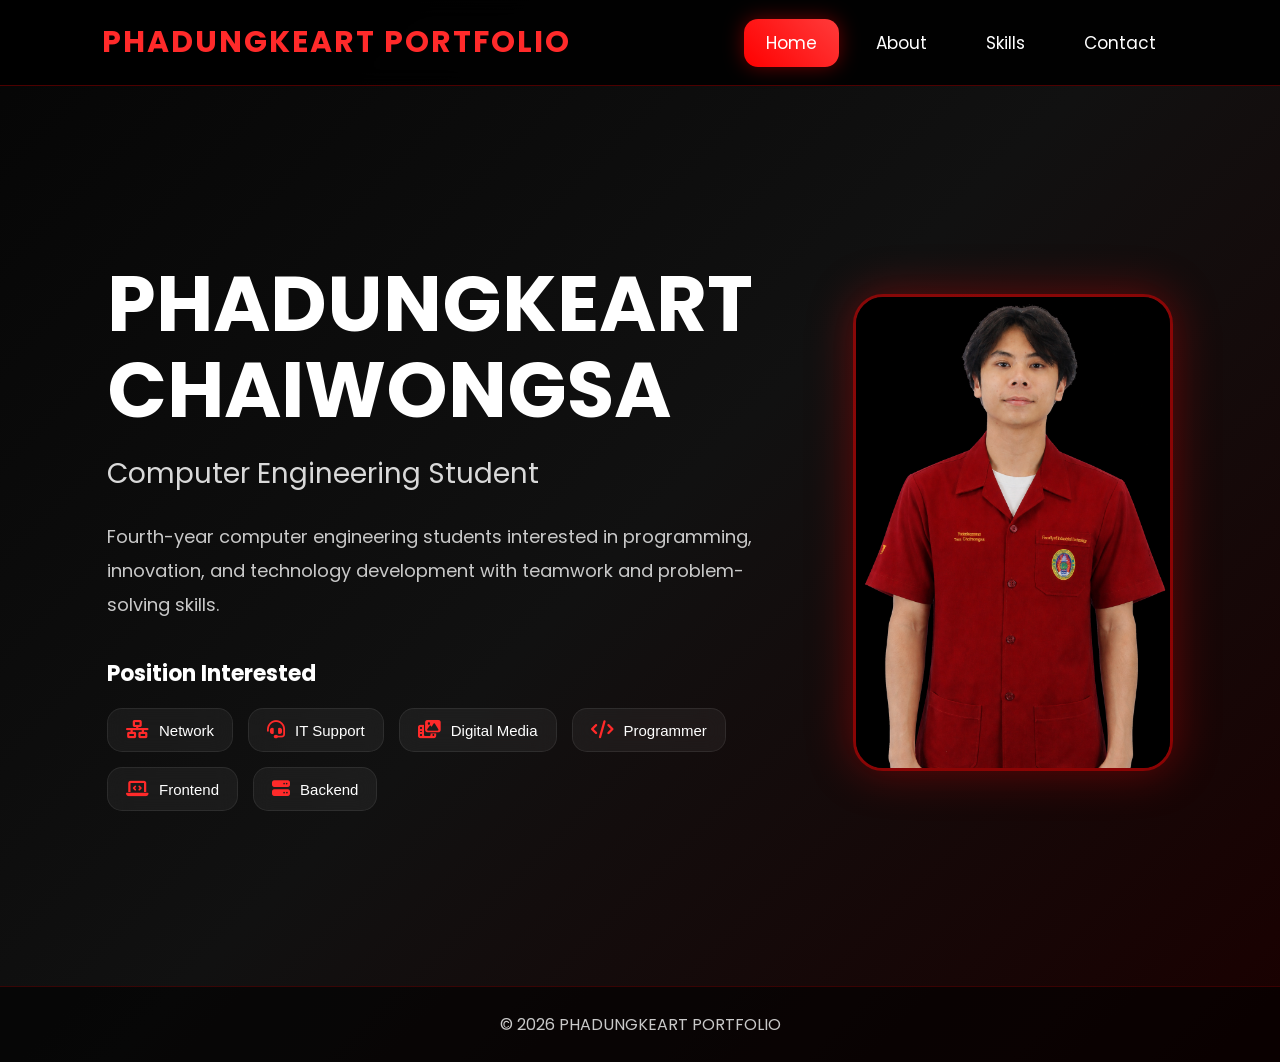
==== commit 130f1ab7: "update logo" ====
--- a/index.html
+++ b/index.html
@@ -141,6 +141,31 @@
                 0 0 15px rgba(255,0,0,0.7);
         }
 
+        /* LOGO */
+        .portfolio-logo{
+
+            font-size: 30px;
+
+            font-weight: 700;
+
+            color: #ff2a2a;
+
+            letter-spacing: 2px;
+
+            text-transform: uppercase;
+
+            transition: 0.35s ease;
+        }
+
+        /* LOGO HOVER */
+        .portfolio-logo:hover{
+
+            color: white;
+
+            text-shadow:
+                0 0 20px rgba(255,0,0,0.8);
+        }
+
         /* MOBILE */
         @media screen and (max-width:900px){
 
@@ -158,6 +183,13 @@
 
                 text-align: center;
             }
+
+            .portfolio-logo{
+
+                font-size: 22px;
+
+                margin-bottom: 10px;
+            }
         }
 
     </style>
@@ -168,6 +200,13 @@
 
     <!-- NAVBAR -->
     <nav class="navbar">
+
+        <!-- LOGO -->
+        <div class="portfolio-logo">
+
+            PHADUNGKEART PORTFOLIO
+
+        </div>
 
         <!-- MENU -->
         <ul class="nav-links">
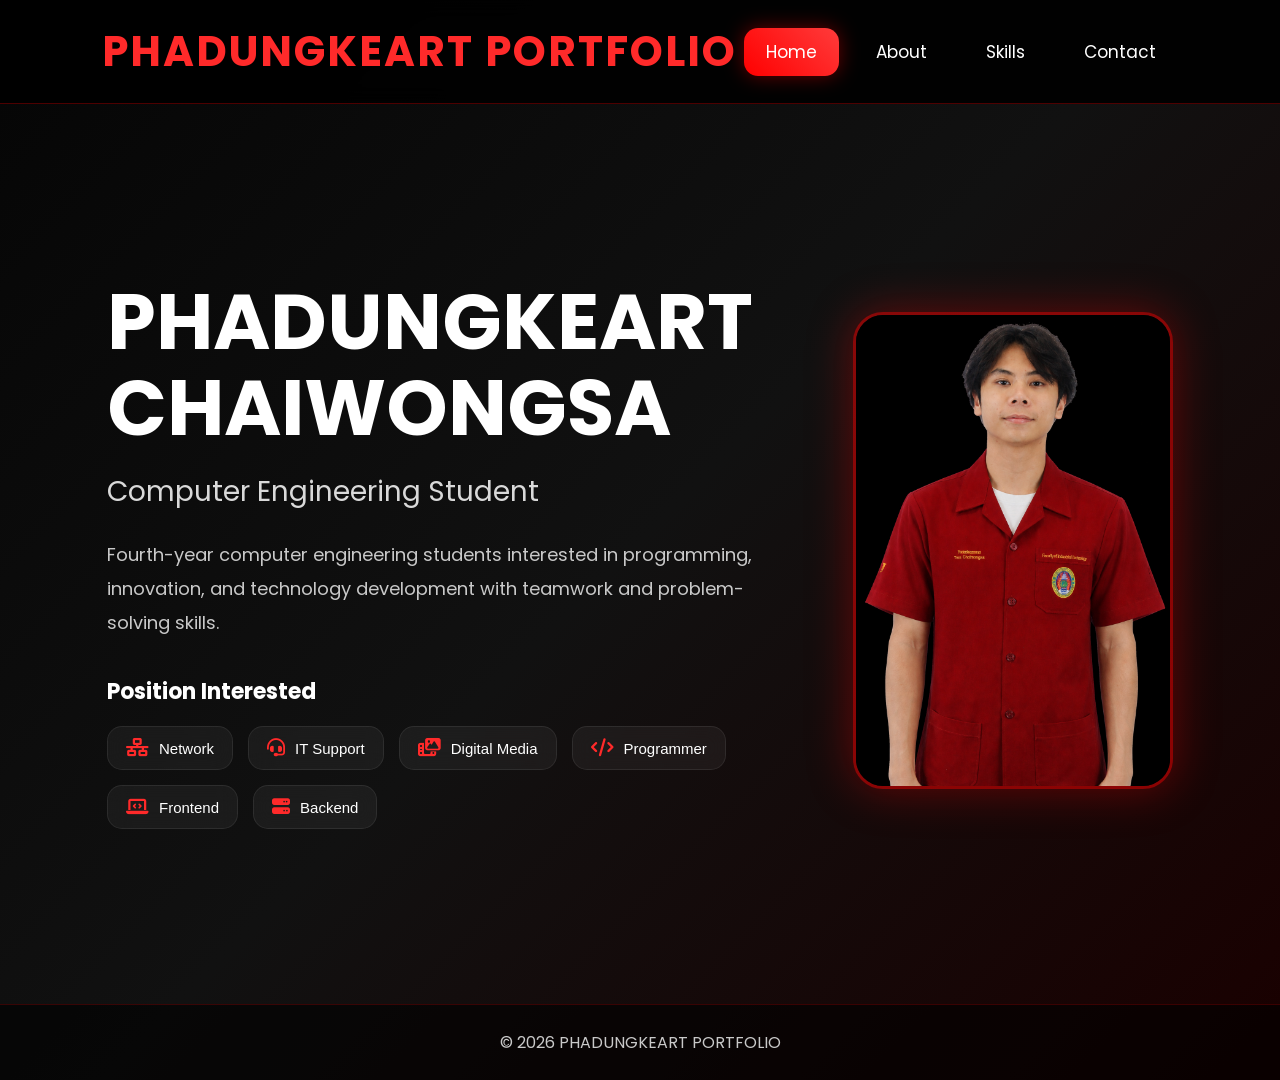
==== commit 77e444ea: "update about3" ====
--- a/index.html
+++ b/index.html
@@ -31,14 +31,6 @@
             font-weight: 700;
 
             color: white;
-
-            transition: color 0.4s ease;
-        }
-
-        /* HOVER BOTH NAME */
-        .hero-text h1:hover{
-
-            color: #ff2a2a;
         }
 
         /* POSITION SECTION */
@@ -97,8 +89,6 @@
             color: #ff2a2a;
 
             font-size: 18px;
-
-            transition: 0.35s ease;
         }
 
         /* TEXT */
@@ -128,23 +118,10 @@
                 rgba(255,0,0,0.08);
         }
 
-        /* ICON HOVER */
-        .position-card:hover i{
-
-            transform:
-                rotate(8deg)
-                scale(1.15);
-
-            color: #ff4d4d;
-
-            text-shadow:
-                0 0 15px rgba(255,0,0,0.7);
-        }
-
         /* LOGO */
         .portfolio-logo{
 
-            font-size: 30px;
+            font-size: 42px;
 
             font-weight: 700;
 
@@ -153,17 +130,6 @@
             letter-spacing: 2px;
 
             text-transform: uppercase;
-
-            transition: 0.35s ease;
-        }
-
-        /* LOGO HOVER */
-        .portfolio-logo:hover{
-
-            color: white;
-
-            text-shadow:
-                0 0 20px rgba(255,0,0,0.8);
         }
 
         /* MOBILE */
@@ -186,9 +152,11 @@
 
             .portfolio-logo{
 
-                font-size: 22px;
+                font-size: 32px;
 
                 margin-bottom: 10px;
+
+                text-align: center;
             }
         }
 
--- a/style.css
+++ b/style.css
@@ -33,10 +33,15 @@
 
 /* LOGO */
 .logo{
-    font-size:32px;
+    font-size:42px; /* ปรับขนาดตรงนี้ */
     font-weight:700;
     letter-spacing:2px;
     color:#ff2a2a;
+
+    /* ลบเอฟเฟคทั้งหมด */
+    transition:none;
+    transform:none;
+    text-shadow:none;
 }
 
 /* MENU */
@@ -364,6 +369,12 @@
         padding:20px;
     }
 
+    /* LOGO */
+    .logo{
+        font-size:32px; /* ขนาดมือถือ */
+        text-align:center;
+    }
+
     /* MENU */
     .nav-links{
         flex-wrap:wrap;
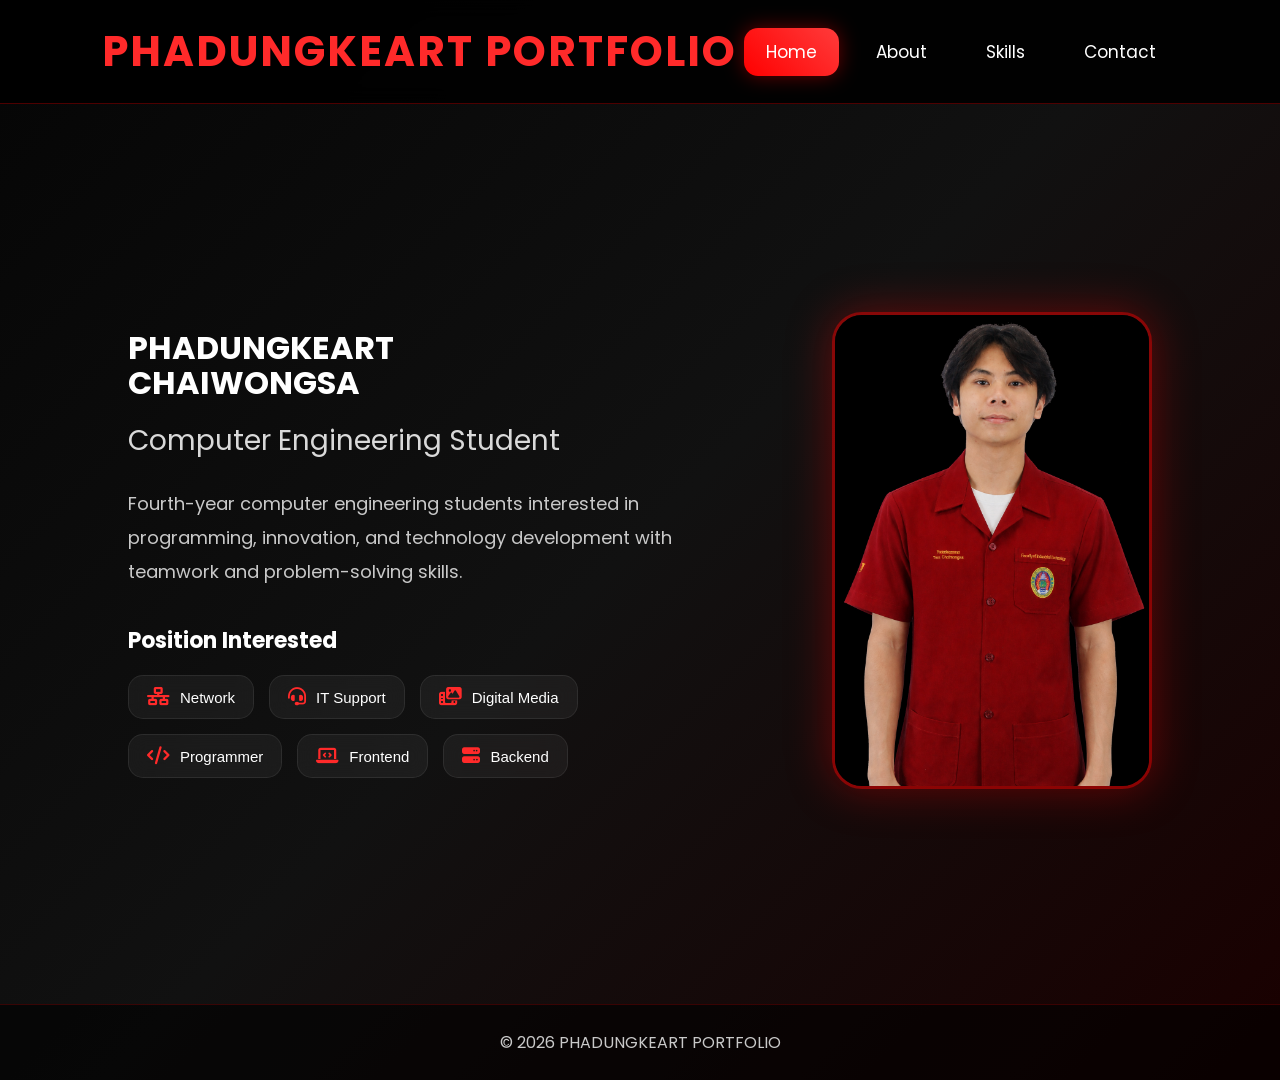
==== commit d6688b0e: "update about4" ====
--- a/index.html
+++ b/index.html
@@ -22,7 +22,7 @@
         /* TITLE */
         .hero-text h1{
 
-            font-size: 78px;
+            font-size: 32px;
 
             line-height: 1.1;
 
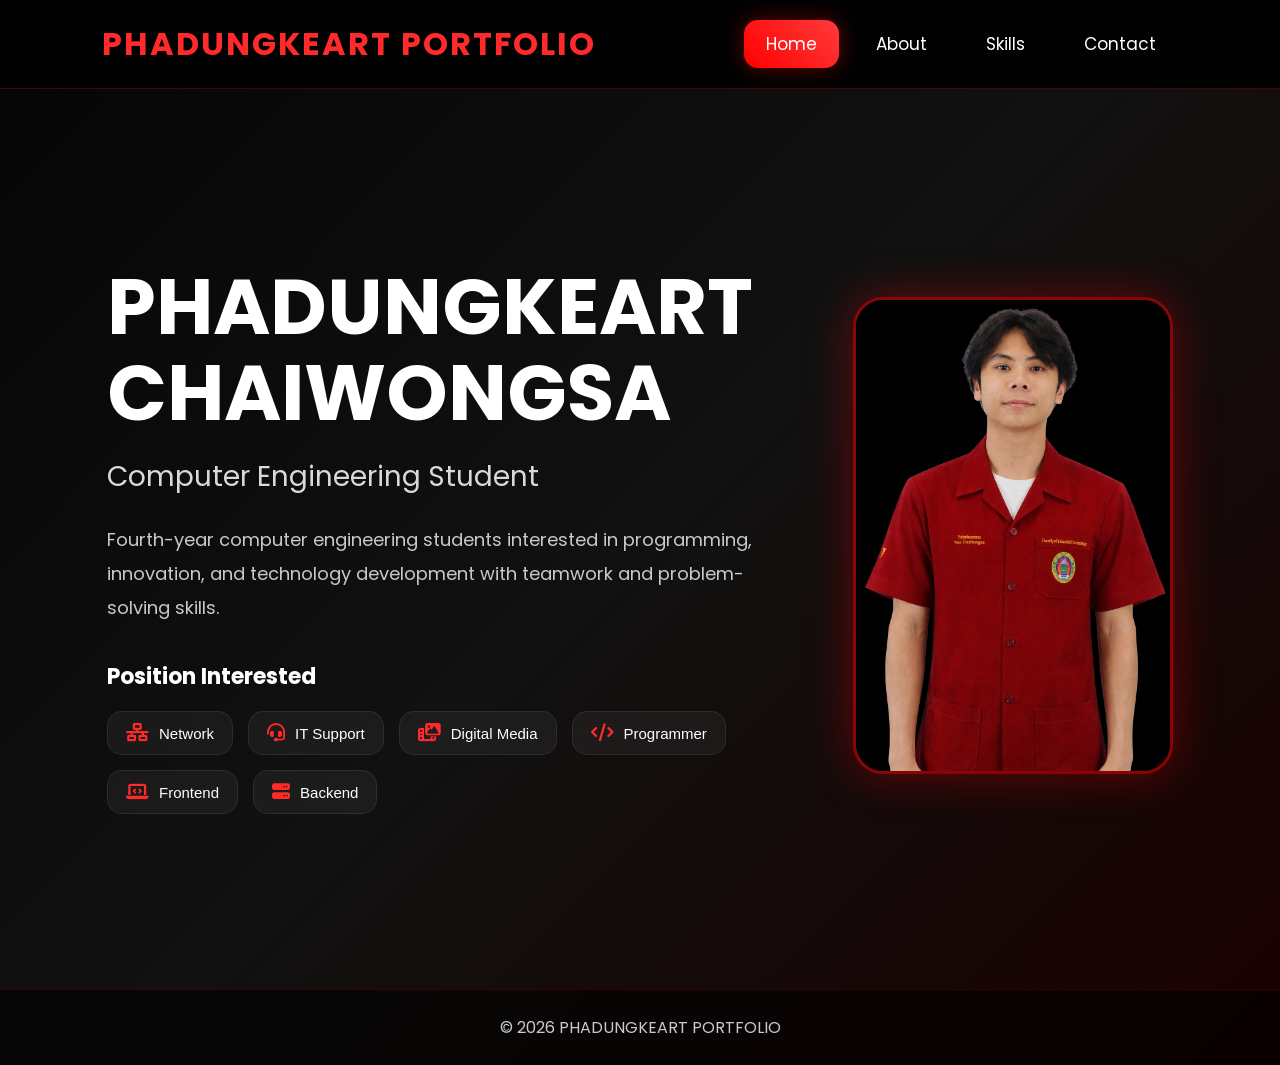
==== commit 47dfe31e: "update logo" ====
--- a/index.html
+++ b/index.html
@@ -22,7 +22,7 @@
         /* TITLE */
         .hero-text h1{
 
-            font-size: 32px;
+            font-size: 78px;
 
             line-height: 1.1;
 
@@ -121,7 +121,7 @@
         /* LOGO */
         .portfolio-logo{
 
-            font-size: 42px;
+            font-size: 32px;
 
             font-weight: 700;
 
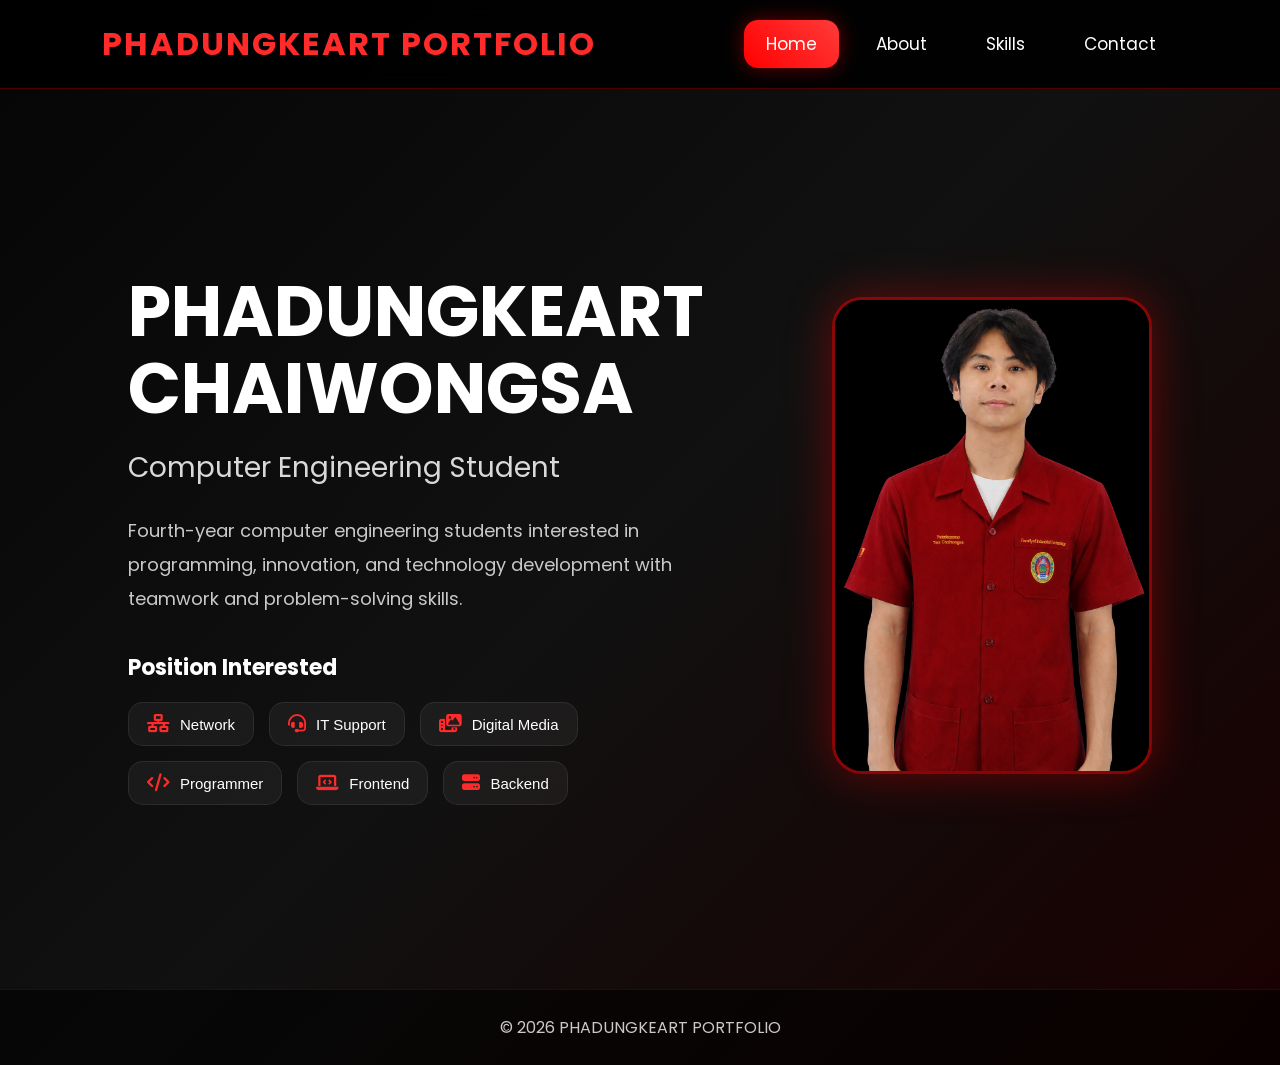
==== commit cc4c58a8: "update title" ====
--- a/index.html
+++ b/index.html
@@ -22,7 +22,7 @@
         /* TITLE */
         .hero-text h1{
 
-            font-size: 78px;
+            font-size: 70px;
 
             line-height: 1.1;
 
